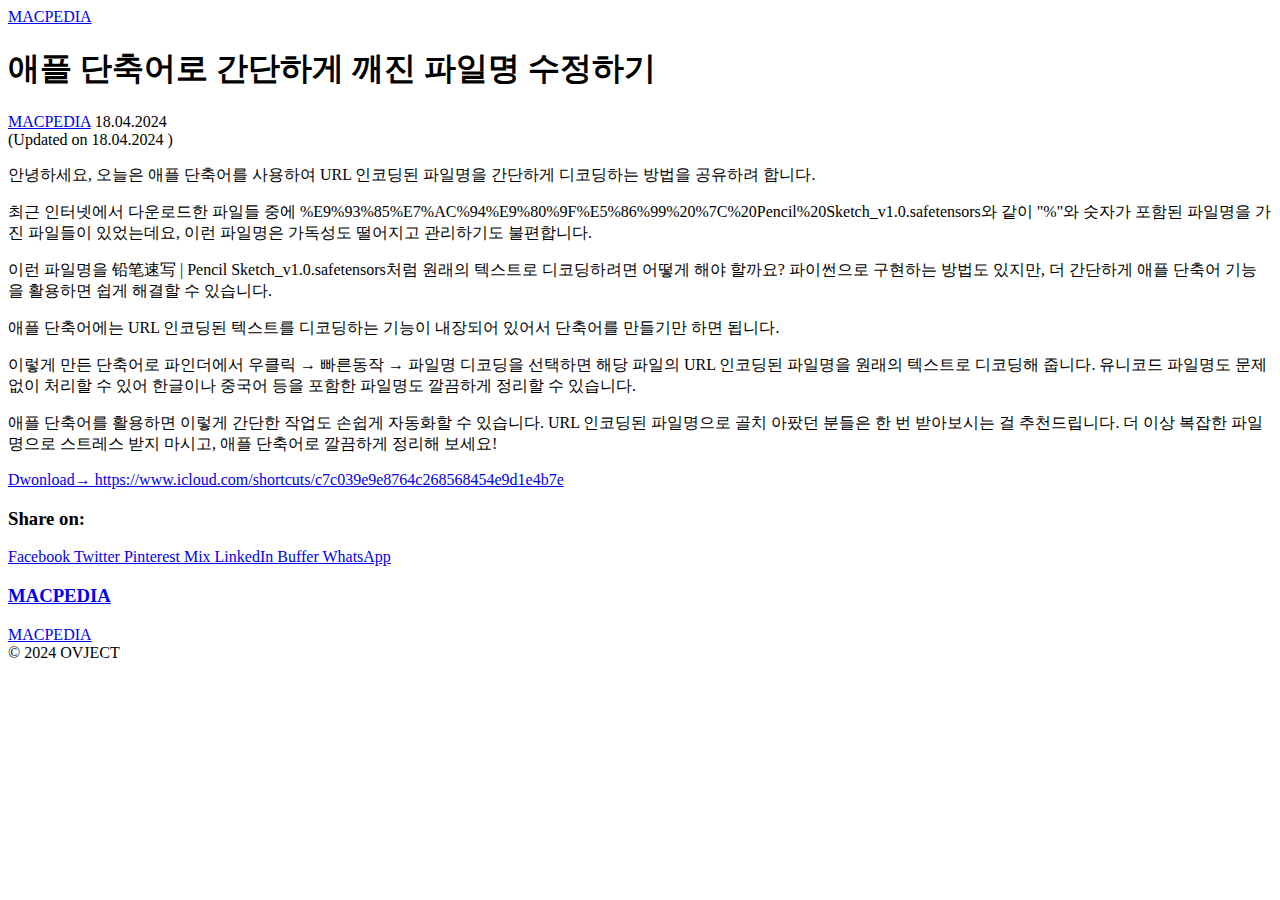
==== pn/index.html @ 93537a56 "Publii: update content" ====
<!DOCTYPE html><html lang="ko"><head><meta charset="utf-8"><meta http-equiv="X-UA-Compatible" content="IE=edge"><meta name="viewport" content="width=device-width,initial-scale=1"><title>애플 단축어로 간단하게 깨진 파일명 수정하기 - MACPEDIA</title><meta name="description" content="안녕하세요, 오늘은 애플 단축어를 사용하여 URL 인코딩된 파일명을 간단하게 디코딩하는 방법을 공유하려 합니다. 최근 인터넷에서 다운로드한 파일들 중에 %E9%93%85%E7%AC%94%E9%80%9F%E5%86%99%20%7C%20Pencil%20Sketch_v1.0.safetensors와 같이 '%'와 숫자가 포함된 파일명을 가진 파일들이 있었는데요, 이런 파일명은 가독성도 떨어지고 관리하기도 불편합니다. 이런 파일명을 铅笔速写 | Pencil Sketch_v1.0.safetensors처럼 원래의 텍스트로 디코딩하려면 어떻게 해야 할까요?&hellip;"><meta name="generator" content="Publii Open-Source CMS for Static Site"><link rel="canonical" href="https://ovject.github.io/MACPEDIA/pn/"><link rel="alternate" type="application/atom+xml" href="https://ovject.github.io/MACPEDIA/feed.xml"><link rel="alternate" type="application/json" href="https://ovject.github.io/MACPEDIA/feed.json"><meta property="og:title" content="애플 단축어로 간단하게 깨진 파일명 수정하기"><meta property="og:site_name" content="MACPEDIA"><meta property="og:description" content="안녕하세요, 오늘은 애플 단축어를 사용하여 URL 인코딩된 파일명을 간단하게 디코딩하는 방법을 공유하려 합니다. 최근 인터넷에서 다운로드한 파일들 중에 %E9%93%85%E7%AC%94%E9%80%9F%E5%86%99%20%7C%20Pencil%20Sketch_v1.0.safetensors와 같이 '%'와 숫자가 포함된 파일명을 가진 파일들이 있었는데요, 이런 파일명은 가독성도 떨어지고 관리하기도 불편합니다. 이런 파일명을 铅笔速写 | Pencil Sketch_v1.0.safetensors처럼 원래의 텍스트로 디코딩하려면 어떻게 해야 할까요?&hellip;"><meta property="og:url" content="https://ovject.github.io/MACPEDIA/pn/"><meta property="og:type" content="article"><link rel="stylesheet" href="https://ovject.github.io/MACPEDIA/assets/css/style.css?v=ef97d4c37c750fa4f96a13e80f13cb71"><script type="application/ld+json">{"@context":"http://schema.org","@type":"Article","mainEntityOfPage":{"@type":"WebPage","@id":"https://ovject.github.io/MACPEDIA/pn/"},"headline":"애플 단축어로 간단하게 깨진 파일명 수정하기","datePublished":"2024-04-18T17:49","dateModified":"2024-04-18T18:28","description":"안녕하세요, 오늘은 애플 단축어를 사용하여 URL 인코딩된 파일명을 간단하게 디코딩하는 방법을 공유하려 합니다. 최근 인터넷에서 다운로드한 파일들 중에 %E9%93%85%E7%AC%94%E9%80%9F%E5%86%99%20%7C%20Pencil%20Sketch_v1.0.safetensors와 같이 '%'와 숫자가 포함된 파일명을 가진 파일들이 있었는데요, 이런 파일명은 가독성도 떨어지고 관리하기도 불편합니다. 이런 파일명을 铅笔速写 | Pencil Sketch_v1.0.safetensors처럼 원래의 텍스트로 디코딩하려면 어떻게 해야 할까요?&hellip;","author":{"@type":"Person","name":"MACPEDIA","url":"https://ovject.github.io/MACPEDIA/authors/macpedia/"},"publisher":{"@type":"Organization","name":"MACPEDIA"}}</script><noscript><style>img[loading] {
                    opacity: 1;
                }</style></noscript><script async src="https://pagead2.googlesyndication.com/pagead/js/adsbygoogle.js?client=ca-pub-6883602578564761" crossorigin="anonymous"></script></head><body><div class="site-container"><header class="top" id="js-header"><div class="top__inner" id="js-post__progress"><a class="logo" href="https://ovject.github.io/MACPEDIA/">MACPEDIA</a></div></header><main class="main"><article class="post post--sidebar-left"><header class="post__header"><h1 class="post__title">애플 단축어로 간단하게 깨진 파일명 수정하기</h1><div class="metadata"><a href="https://ovject.github.io/MACPEDIA/authors/macpedia/" class="metadata__author">MACPEDIA</a> <time datetime="2024-04-18T17:49" class="metadata__date">18.04.2024</time><div class="metadata__update">(Updated on <time datetime="2024-04-18T18:28">18.04.2024 </time>)</div></div></header><div class="post__entry"><p>안녕하세요, 오늘은 애플 단축어를 사용하여 URL 인코딩된 파일명을 간단하게 디코딩하는 방법을 공유하려 합니다.</p><p>최근 인터넷에서 다운로드한 파일들 중에 %E9%93%85%E7%AC%94%E9%80%9F%E5%86%99%20%7C%20Pencil%20Sketch_v1.0.safetensors와 같이 "%"와 숫자가 포함된 파일명을 가진 파일들이 있었는데요, 이런 파일명은 가독성도 떨어지고 관리하기도 불편합니다.</p><p>이런 파일명을 铅笔速写 | Pencil Sketch_v1.0.safetensors처럼 원래의 텍스트로 디코딩하려면 어떻게 해야 할까요? 파이썬으로 구현하는 방법도 있지만, 더 간단하게 애플 단축어 기능을 활용하면 쉽게 해결할 수 있습니다.</p><p>애플 단축어에는 URL 인코딩된 텍스트를 디코딩하는 기능이 내장되어 있어서 단축어를 만들기만 하면 됩니다. </p><p>이렇게 만든 단축어로 파인더에서 우클릭 → 빠른동작 → 파일명 디코딩을 선택하면 해당 파일의 URL 인코딩된 파일명을 원래의 텍스트로 디코딩해 줍니다. 유니코드 파일명도 문제없이 처리할 수 있어 한글이나 중국어 등을 포함한 파일명도 깔끔하게 정리할 수 있습니다.</p><p>애플 단축어를 활용하면 이렇게 간단한 작업도 손쉽게 자동화할 수 있습니다. URL 인코딩된 파일명으로 골치 아팠던 분들은 한 번 받아보시는 걸 추천드립니다. 더 이상 복잡한 파일명으로 스트레스 받지 마시고, 애플 단축어로 깔끔하게 정리해 보세요!</p><p class="msg msg--highlight"><a href="안녕하세요, 오늘은 애플 단축어를 사용하여 URL 인코딩된 파일명을 간단하게 디코딩하는 방법을 공유하려 합니다.  최근 인터넷에서 다운로드한 파일들 중에 %E9%93%85%E7%AC%94%E9%80%9F%E5%86%99%20%7C%20Pencil%20Sketch_v1.0.safetensors와 같이" pencil="" sketch_v1="" 0="" safetensors="" url="" https:="" www="" icloud="" com="" shortcuts="" c7c039e9e8764c268568454e9d1e4b7e="" target="_blank" rel="noopener noreferrer">Dwonload→ https://www.icloud.com/shortcuts/c7c039e9e8764c268568454e9d1e4b7e</a></p></div><aside class="post__sidebar post__sidebar--left"><div class="sidebar sidebar--sticky"><section class="sidebar__item"><h3 class="sidebar__title">Share on:</h3><div class="post__share"><a href="https://www.facebook.com/sharer/sharer.php?u=https%3A%2F%2Fovject.github.io%2FMACPEDIA%2Fpn%2F" class="js-share facebook" title="Share with Facebook" rel="nofollow noopener noreferrer">Facebook </a><a href="https://twitter.com/intent/tweet?url=https%3A%2F%2Fovject.github.io%2FMACPEDIA%2Fpn%2F&amp;via=MACPEDIA&amp;text=%EC%95%A0%ED%94%8C%20%EB%8B%A8%EC%B6%95%EC%96%B4%EB%A1%9C%20%EA%B0%84%EB%8B%A8%ED%95%98%EA%B2%8C%20%EA%B9%A8%EC%A7%84%20%ED%8C%8C%EC%9D%BC%EB%AA%85%20%EC%88%98%EC%A0%95%ED%95%98%EA%B8%B0" class="js-share twitter" title="Share with Twitter" rel="nofollow noopener noreferrer">Twitter </a><a href="https://pinterest.com/pin/create/button/?url=https%3A%2F%2Fovject.github.io%2FMACPEDIA%2Fpn%2F&amp;media=undefined&amp;description=%EC%95%A0%ED%94%8C%20%EB%8B%A8%EC%B6%95%EC%96%B4%EB%A1%9C%20%EA%B0%84%EB%8B%A8%ED%95%98%EA%B2%8C%20%EA%B9%A8%EC%A7%84%20%ED%8C%8C%EC%9D%BC%EB%AA%85%20%EC%88%98%EC%A0%95%ED%95%98%EA%B8%B0" class="js-share pinterest" title="Share with Pinterest" rel="nofollow noopener noreferrer">Pinterest </a><a href="https://mix.com/add?url=https%3A%2F%2Fovject.github.io%2FMACPEDIA%2Fpn%2F" class="js-share mix" title="Share with Mix" rel="nofollow noopener noreferrer">Mix </a><a href="https://www.linkedin.com/sharing/share-offsite/?url=https%3A%2F%2Fovject.github.io%2FMACPEDIA%2Fpn%2F" class="js-share linkedin" title="Share with LinkedIn" rel="nofollow noopener noreferrer">LinkedIn </a><a href="https://buffer.com/add?text=%EC%95%A0%ED%94%8C%20%EB%8B%A8%EC%B6%95%EC%96%B4%EB%A1%9C%20%EA%B0%84%EB%8B%A8%ED%95%98%EA%B2%8C%20%EA%B9%A8%EC%A7%84%20%ED%8C%8C%EC%9D%BC%EB%AA%85%20%EC%88%98%EC%A0%95%ED%95%98%EA%B8%B0&amp;url=https%3A%2F%2Fovject.github.io%2FMACPEDIA%2Fpn%2F" class="js-share buffer" title="Share with Buffer" rel="nofollow noopener noreferrer">Buffer </a><a href="https://api.whatsapp.com/send?text=%EC%95%A0%ED%94%8C%20%EB%8B%A8%EC%B6%95%EC%96%B4%EB%A1%9C%20%EA%B0%84%EB%8B%A8%ED%95%98%EA%B2%8C%20%EA%B9%A8%EC%A7%84%20%ED%8C%8C%EC%9D%BC%EB%AA%85%20%EC%88%98%EC%A0%95%ED%95%98%EA%B8%B0 https%3A%2F%2Fovject.github.io%2FMACPEDIA%2Fpn%2F" class="js-share whatsapp" rel="nofollow noopener noreferrer">WhatsApp</a></div></section></div></aside><footer class="post__footer"><div class="post__author"><div><h3 class="h6"><a href="https://ovject.github.io/MACPEDIA/authors/macpedia/" rel="author">MACPEDIA</a></h3></div></div></footer></article></main><footer class="footer"><div class="footer__top"><a class="logo footer__logo" href="https://ovject.github.io/MACPEDIA/">MACPEDIA</a></div><div class="footer__bottom"><div class="footer__copyright">© 2024 OVJECT</div></div></footer></div><script defer="defer" src="https://ovject.github.io/MACPEDIA/assets/js/scripts.min.js?v=01200278524b74ccf3210b7882b81e59"></script><script>window.publiiThemeMenuConfig = { mobileMenuMode: 'sidebar', animationSpeed: 300, submenuWidth: 'auto', doubleClickTime: 500, mobileMenuExpandableSubmenus: true, relatedContainerForOverlayMenuSelector: '.navbar', };</script><script>var images = document.querySelectorAll('img[loading]');
      for (var i = 0; i < images.length; i++) {
         if (images[i].complete) {
            images[i].classList.add('is-loaded');
            images[i].parentNode.classList.remove('is-img-loading');
            images[i].parentNode.parentNode.classList.remove('is-img-loading');
         } else {
            images[i].addEventListener('load', function () {
               this.classList.add('is-loaded');
               this.parentNode.classList.remove('is-img-loading');
               this.parentNode.parentNode.classList.remove('is-img-loading');
            }, false);
         }
      }</script></body></html>
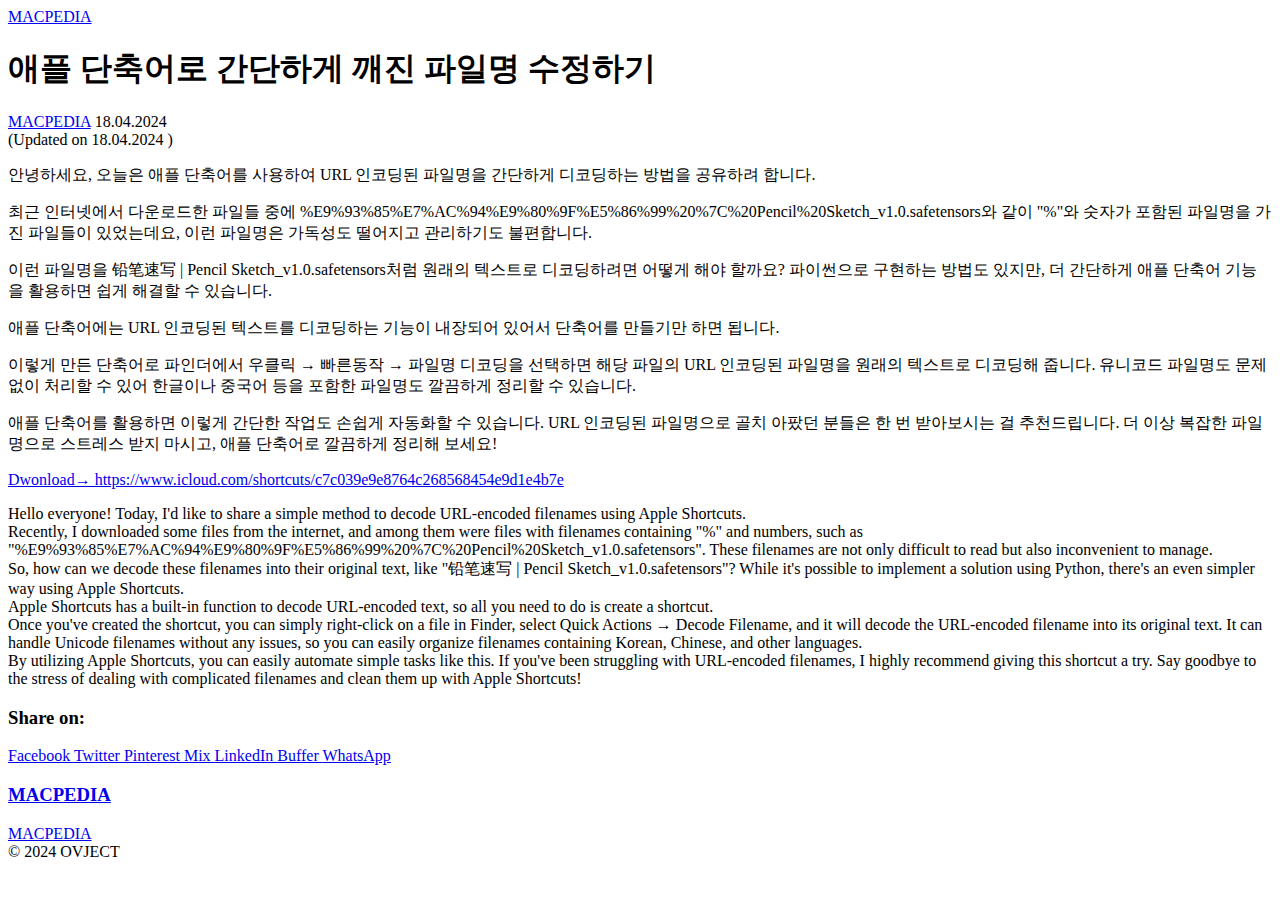
==== commit 1dd0c988: "Publii: update content" ====
--- a/pn/index.html
+++ b/pn/index.html
@@ -1,6 +1,6 @@
-<!DOCTYPE html><html lang="ko"><head><meta charset="utf-8"><meta http-equiv="X-UA-Compatible" content="IE=edge"><meta name="viewport" content="width=device-width,initial-scale=1"><title>애플 단축어로 간단하게 깨진 파일명 수정하기 - MACPEDIA</title><meta name="description" content="안녕하세요, 오늘은 애플 단축어를 사용하여 URL 인코딩된 파일명을 간단하게 디코딩하는 방법을 공유하려 합니다. 최근 인터넷에서 다운로드한 파일들 중에 %E9%93%85%E7%AC%94%E9%80%9F%E5%86%99%20%7C%20Pencil%20Sketch_v1.0.safetensors와 같이 '%'와 숫자가 포함된 파일명을 가진 파일들이 있었는데요, 이런 파일명은 가독성도 떨어지고 관리하기도 불편합니다. 이런 파일명을 铅笔速写 | Pencil Sketch_v1.0.safetensors처럼 원래의 텍스트로 디코딩하려면 어떻게 해야 할까요?&hellip;"><meta name="generator" content="Publii Open-Source CMS for Static Site"><link rel="canonical" href="https://ovject.github.io/MACPEDIA/pn/"><link rel="alternate" type="application/atom+xml" href="https://ovject.github.io/MACPEDIA/feed.xml"><link rel="alternate" type="application/json" href="https://ovject.github.io/MACPEDIA/feed.json"><meta property="og:title" content="애플 단축어로 간단하게 깨진 파일명 수정하기"><meta property="og:site_name" content="MACPEDIA"><meta property="og:description" content="안녕하세요, 오늘은 애플 단축어를 사용하여 URL 인코딩된 파일명을 간단하게 디코딩하는 방법을 공유하려 합니다. 최근 인터넷에서 다운로드한 파일들 중에 %E9%93%85%E7%AC%94%E9%80%9F%E5%86%99%20%7C%20Pencil%20Sketch_v1.0.safetensors와 같이 '%'와 숫자가 포함된 파일명을 가진 파일들이 있었는데요, 이런 파일명은 가독성도 떨어지고 관리하기도 불편합니다. 이런 파일명을 铅笔速写 | Pencil Sketch_v1.0.safetensors처럼 원래의 텍스트로 디코딩하려면 어떻게 해야 할까요?&hellip;"><meta property="og:url" content="https://ovject.github.io/MACPEDIA/pn/"><meta property="og:type" content="article"><link rel="stylesheet" href="https://ovject.github.io/MACPEDIA/assets/css/style.css?v=ef97d4c37c750fa4f96a13e80f13cb71"><script type="application/ld+json">{"@context":"http://schema.org","@type":"Article","mainEntityOfPage":{"@type":"WebPage","@id":"https://ovject.github.io/MACPEDIA/pn/"},"headline":"애플 단축어로 간단하게 깨진 파일명 수정하기","datePublished":"2024-04-18T17:49","dateModified":"2024-04-18T18:28","description":"안녕하세요, 오늘은 애플 단축어를 사용하여 URL 인코딩된 파일명을 간단하게 디코딩하는 방법을 공유하려 합니다. 최근 인터넷에서 다운로드한 파일들 중에 %E9%93%85%E7%AC%94%E9%80%9F%E5%86%99%20%7C%20Pencil%20Sketch_v1.0.safetensors와 같이 '%'와 숫자가 포함된 파일명을 가진 파일들이 있었는데요, 이런 파일명은 가독성도 떨어지고 관리하기도 불편합니다. 이런 파일명을 铅笔速写 | Pencil Sketch_v1.0.safetensors처럼 원래의 텍스트로 디코딩하려면 어떻게 해야 할까요?&hellip;","author":{"@type":"Person","name":"MACPEDIA","url":"https://ovject.github.io/MACPEDIA/authors/macpedia/"},"publisher":{"@type":"Organization","name":"MACPEDIA"}}</script><noscript><style>img[loading] {
+<!DOCTYPE html><html lang="ko"><head><meta charset="utf-8"><meta http-equiv="X-UA-Compatible" content="IE=edge"><meta name="viewport" content="width=device-width,initial-scale=1"><title>애플 단축어로 간단하게 깨진 파일명 수정하기 - MACPEDIA</title><meta name="description" content="안녕하세요, 오늘은 애플 단축어를 사용하여 URL 인코딩된 파일명을 간단하게 디코딩하는 방법을 공유하려 합니다.최근 인터넷에서 다운로드한 파일들 중에 %E9%93%85%E7%AC%94%E9%80%9F%E5%86%99%20%7C%20Pencil%20Sketch_v1.0.safetensors와 같이 '%'와 숫자가 포함된 파일명을 가진 파일들이 있었는데요, 이런 파일명은 가독성도 떨어지고 관리하기도 불편합니다.이런 파일명을 铅笔速写 | Pencil Sketch_v1.0.safetensors처럼 원래의 텍스트로 디코딩하려면 어떻게 해야 할까요? 파이썬으로 구현하는 방법도 있지만, 더 간단하게 애플 단축어 기능을 활용하면 쉽게 해결할 수 있습니다.애플 단축어에는 URL 인코딩된 텍스트를 디코딩하는 기능이 내장되어 있어서 단축어를 만들기만 하면 됩니다. 이렇게 만든 단축어로 파인더에서 우클릭 → 빠른동작 → 파일명 디코딩을 선택하면 해당 파일의 URL 인코딩된 파일명을 원래의 텍스트로 디코딩해 줍니다. 유니코드 파일명도 문제없이 처리할 수 있어 한글이나 중국어 등을 포함한 파일명도 깔끔하게 정리할 수 있습니다.애플 단축어를 활용하면 이렇게 간단한 작업도 손쉽게 자동화할 수 있습니다. URL 인코딩된 파일명으로 골치 아팠던 분들은 한 번 받아보시는 걸 추천드립니다. 더 이상 복잡한 파일명으로 스트레스 받지 마시고, 애플 단축어로 깔끔하게 정리해 보세요!Dwonload→ https://www.icloud.com/shortcuts/c7c039e9e8764c268568454e9d1e4b7e"><meta name="generator" content="Publii Open-Source CMS for Static Site"><link rel="canonical" href="https://ovject.github.io/MACPEDIA/pn/"><link rel="alternate" type="application/atom+xml" href="https://ovject.github.io/MACPEDIA/feed.xml"><link rel="alternate" type="application/json" href="https://ovject.github.io/MACPEDIA/feed.json"><meta property="og:title" content="애플 단축어로 간단하게 깨진 파일명 수정하기"><meta property="og:site_name" content="MACPEDIA"><meta property="og:description" content="안녕하세요, 오늘은 애플 단축어를 사용하여 URL 인코딩된 파일명을 간단하게 디코딩하는 방법을 공유하려 합니다.최근 인터넷에서 다운로드한 파일들 중에 %E9%93%85%E7%AC%94%E9%80%9F%E5%86%99%20%7C%20Pencil%20Sketch_v1.0.safetensors와 같이 '%'와 숫자가 포함된 파일명을 가진 파일들이 있었는데요, 이런 파일명은 가독성도 떨어지고 관리하기도 불편합니다.이런 파일명을 铅笔速写 | Pencil Sketch_v1.0.safetensors처럼 원래의 텍스트로 디코딩하려면 어떻게 해야 할까요? 파이썬으로 구현하는 방법도 있지만, 더 간단하게 애플 단축어 기능을 활용하면 쉽게 해결할 수 있습니다.애플 단축어에는 URL 인코딩된 텍스트를 디코딩하는 기능이 내장되어 있어서 단축어를 만들기만 하면 됩니다. 이렇게 만든 단축어로 파인더에서 우클릭 → 빠른동작 → 파일명 디코딩을 선택하면 해당 파일의 URL 인코딩된 파일명을 원래의 텍스트로 디코딩해 줍니다. 유니코드 파일명도 문제없이 처리할 수 있어 한글이나 중국어 등을 포함한 파일명도 깔끔하게 정리할 수 있습니다.애플 단축어를 활용하면 이렇게 간단한 작업도 손쉽게 자동화할 수 있습니다. URL 인코딩된 파일명으로 골치 아팠던 분들은 한 번 받아보시는 걸 추천드립니다. 더 이상 복잡한 파일명으로 스트레스 받지 마시고, 애플 단축어로 깔끔하게 정리해 보세요!Dwonload→ https://www.icloud.com/shortcuts/c7c039e9e8764c268568454e9d1e4b7e"><meta property="og:url" content="https://ovject.github.io/MACPEDIA/pn/"><meta property="og:type" content="article"><link rel="stylesheet" href="https://ovject.github.io/MACPEDIA/assets/css/style.css?v=ef97d4c37c750fa4f96a13e80f13cb71"><script type="application/ld+json">{"@context":"http://schema.org","@type":"Article","mainEntityOfPage":{"@type":"WebPage","@id":"https://ovject.github.io/MACPEDIA/pn/"},"headline":"애플 단축어로 간단하게 깨진 파일명 수정하기","datePublished":"2024-04-18T17:49","dateModified":"2024-04-18T18:43","description":"안녕하세요, 오늘은 애플 단축어를 사용하여 URL 인코딩된 파일명을 간단하게 디코딩하는 방법을 공유하려 합니다.최근 인터넷에서 다운로드한 파일들 중에 %E9%93%85%E7%AC%94%E9%80%9F%E5%86%99%20%7C%20Pencil%20Sketch_v1.0.safetensors와 같이 '%'와 숫자가 포함된 파일명을 가진 파일들이 있었는데요, 이런 파일명은 가독성도 떨어지고 관리하기도 불편합니다.이런 파일명을 铅笔速写 | Pencil Sketch_v1.0.safetensors처럼 원래의 텍스트로 디코딩하려면 어떻게 해야 할까요? 파이썬으로 구현하는 방법도 있지만, 더 간단하게 애플 단축어 기능을 활용하면 쉽게 해결할 수 있습니다.애플 단축어에는 URL 인코딩된 텍스트를 디코딩하는 기능이 내장되어 있어서 단축어를 만들기만 하면 됩니다. 이렇게 만든 단축어로 파인더에서 우클릭 → 빠른동작 → 파일명 디코딩을 선택하면 해당 파일의 URL 인코딩된 파일명을 원래의 텍스트로 디코딩해 줍니다. 유니코드 파일명도 문제없이 처리할 수 있어 한글이나 중국어 등을 포함한 파일명도 깔끔하게 정리할 수 있습니다.애플 단축어를 활용하면 이렇게 간단한 작업도 손쉽게 자동화할 수 있습니다. URL 인코딩된 파일명으로 골치 아팠던 분들은 한 번 받아보시는 걸 추천드립니다. 더 이상 복잡한 파일명으로 스트레스 받지 마시고, 애플 단축어로 깔끔하게 정리해 보세요!Dwonload→ https://www.icloud.com/shortcuts/c7c039e9e8764c268568454e9d1e4b7e","author":{"@type":"Person","name":"MACPEDIA","url":"https://ovject.github.io/MACPEDIA/authors/macpedia/"},"publisher":{"@type":"Organization","name":"MACPEDIA"}}</script><noscript><style>img[loading] {
                     opacity: 1;
-                }</style></noscript><script async src="https://pagead2.googlesyndication.com/pagead/js/adsbygoogle.js?client=ca-pub-6883602578564761" crossorigin="anonymous"></script></head><body><div class="site-container"><header class="top" id="js-header"><div class="top__inner" id="js-post__progress"><a class="logo" href="https://ovject.github.io/MACPEDIA/">MACPEDIA</a></div></header><main class="main"><article class="post post--sidebar-left"><header class="post__header"><h1 class="post__title">애플 단축어로 간단하게 깨진 파일명 수정하기</h1><div class="metadata"><a href="https://ovject.github.io/MACPEDIA/authors/macpedia/" class="metadata__author">MACPEDIA</a> <time datetime="2024-04-18T17:49" class="metadata__date">18.04.2024</time><div class="metadata__update">(Updated on <time datetime="2024-04-18T18:28">18.04.2024 </time>)</div></div></header><div class="post__entry"><p>안녕하세요, 오늘은 애플 단축어를 사용하여 URL 인코딩된 파일명을 간단하게 디코딩하는 방법을 공유하려 합니다.</p><p>최근 인터넷에서 다운로드한 파일들 중에 %E9%93%85%E7%AC%94%E9%80%9F%E5%86%99%20%7C%20Pencil%20Sketch_v1.0.safetensors와 같이 "%"와 숫자가 포함된 파일명을 가진 파일들이 있었는데요, 이런 파일명은 가독성도 떨어지고 관리하기도 불편합니다.</p><p>이런 파일명을 铅笔速写 | Pencil Sketch_v1.0.safetensors처럼 원래의 텍스트로 디코딩하려면 어떻게 해야 할까요? 파이썬으로 구현하는 방법도 있지만, 더 간단하게 애플 단축어 기능을 활용하면 쉽게 해결할 수 있습니다.</p><p>애플 단축어에는 URL 인코딩된 텍스트를 디코딩하는 기능이 내장되어 있어서 단축어를 만들기만 하면 됩니다. </p><p>이렇게 만든 단축어로 파인더에서 우클릭 → 빠른동작 → 파일명 디코딩을 선택하면 해당 파일의 URL 인코딩된 파일명을 원래의 텍스트로 디코딩해 줍니다. 유니코드 파일명도 문제없이 처리할 수 있어 한글이나 중국어 등을 포함한 파일명도 깔끔하게 정리할 수 있습니다.</p><p>애플 단축어를 활용하면 이렇게 간단한 작업도 손쉽게 자동화할 수 있습니다. URL 인코딩된 파일명으로 골치 아팠던 분들은 한 번 받아보시는 걸 추천드립니다. 더 이상 복잡한 파일명으로 스트레스 받지 마시고, 애플 단축어로 깔끔하게 정리해 보세요!</p><p class="msg msg--highlight"><a href="안녕하세요, 오늘은 애플 단축어를 사용하여 URL 인코딩된 파일명을 간단하게 디코딩하는 방법을 공유하려 합니다.  최근 인터넷에서 다운로드한 파일들 중에 %E9%93%85%E7%AC%94%E9%80%9F%E5%86%99%20%7C%20Pencil%20Sketch_v1.0.safetensors와 같이" pencil="" sketch_v1="" 0="" safetensors="" url="" https:="" www="" icloud="" com="" shortcuts="" c7c039e9e8764c268568454e9d1e4b7e="" target="_blank" rel="noopener noreferrer">Dwonload→ https://www.icloud.com/shortcuts/c7c039e9e8764c268568454e9d1e4b7e</a></p></div><aside class="post__sidebar post__sidebar--left"><div class="sidebar sidebar--sticky"><section class="sidebar__item"><h3 class="sidebar__title">Share on:</h3><div class="post__share"><a href="https://www.facebook.com/sharer/sharer.php?u=https%3A%2F%2Fovject.github.io%2FMACPEDIA%2Fpn%2F" class="js-share facebook" title="Share with Facebook" rel="nofollow noopener noreferrer">Facebook </a><a href="https://twitter.com/intent/tweet?url=https%3A%2F%2Fovject.github.io%2FMACPEDIA%2Fpn%2F&amp;via=MACPEDIA&amp;text=%EC%95%A0%ED%94%8C%20%EB%8B%A8%EC%B6%95%EC%96%B4%EB%A1%9C%20%EA%B0%84%EB%8B%A8%ED%95%98%EA%B2%8C%20%EA%B9%A8%EC%A7%84%20%ED%8C%8C%EC%9D%BC%EB%AA%85%20%EC%88%98%EC%A0%95%ED%95%98%EA%B8%B0" class="js-share twitter" title="Share with Twitter" rel="nofollow noopener noreferrer">Twitter </a><a href="https://pinterest.com/pin/create/button/?url=https%3A%2F%2Fovject.github.io%2FMACPEDIA%2Fpn%2F&amp;media=undefined&amp;description=%EC%95%A0%ED%94%8C%20%EB%8B%A8%EC%B6%95%EC%96%B4%EB%A1%9C%20%EA%B0%84%EB%8B%A8%ED%95%98%EA%B2%8C%20%EA%B9%A8%EC%A7%84%20%ED%8C%8C%EC%9D%BC%EB%AA%85%20%EC%88%98%EC%A0%95%ED%95%98%EA%B8%B0" class="js-share pinterest" title="Share with Pinterest" rel="nofollow noopener noreferrer">Pinterest </a><a href="https://mix.com/add?url=https%3A%2F%2Fovject.github.io%2FMACPEDIA%2Fpn%2F" class="js-share mix" title="Share with Mix" rel="nofollow noopener noreferrer">Mix </a><a href="https://www.linkedin.com/sharing/share-offsite/?url=https%3A%2F%2Fovject.github.io%2FMACPEDIA%2Fpn%2F" class="js-share linkedin" title="Share with LinkedIn" rel="nofollow noopener noreferrer">LinkedIn </a><a href="https://buffer.com/add?text=%EC%95%A0%ED%94%8C%20%EB%8B%A8%EC%B6%95%EC%96%B4%EB%A1%9C%20%EA%B0%84%EB%8B%A8%ED%95%98%EA%B2%8C%20%EA%B9%A8%EC%A7%84%20%ED%8C%8C%EC%9D%BC%EB%AA%85%20%EC%88%98%EC%A0%95%ED%95%98%EA%B8%B0&amp;url=https%3A%2F%2Fovject.github.io%2FMACPEDIA%2Fpn%2F" class="js-share buffer" title="Share with Buffer" rel="nofollow noopener noreferrer">Buffer </a><a href="https://api.whatsapp.com/send?text=%EC%95%A0%ED%94%8C%20%EB%8B%A8%EC%B6%95%EC%96%B4%EB%A1%9C%20%EA%B0%84%EB%8B%A8%ED%95%98%EA%B2%8C%20%EA%B9%A8%EC%A7%84%20%ED%8C%8C%EC%9D%BC%EB%AA%85%20%EC%88%98%EC%A0%95%ED%95%98%EA%B8%B0 https%3A%2F%2Fovject.github.io%2FMACPEDIA%2Fpn%2F" class="js-share whatsapp" rel="nofollow noopener noreferrer">WhatsApp</a></div></section></div></aside><footer class="post__footer"><div class="post__author"><div><h3 class="h6"><a href="https://ovject.github.io/MACPEDIA/authors/macpedia/" rel="author">MACPEDIA</a></h3></div></div></footer></article></main><footer class="footer"><div class="footer__top"><a class="logo footer__logo" href="https://ovject.github.io/MACPEDIA/">MACPEDIA</a></div><div class="footer__bottom"><div class="footer__copyright">© 2024 OVJECT</div></div></footer></div><script defer="defer" src="https://ovject.github.io/MACPEDIA/assets/js/scripts.min.js?v=01200278524b74ccf3210b7882b81e59"></script><script>window.publiiThemeMenuConfig = { mobileMenuMode: 'sidebar', animationSpeed: 300, submenuWidth: 'auto', doubleClickTime: 500, mobileMenuExpandableSubmenus: true, relatedContainerForOverlayMenuSelector: '.navbar', };</script><script>var images = document.querySelectorAll('img[loading]');
+                }</style></noscript><script async src="https://pagead2.googlesyndication.com/pagead/js/adsbygoogle.js?client=ca-pub-6883602578564761" crossorigin="anonymous"></script></head><body><div class="site-container"><header class="top" id="js-header"><div class="top__inner" id="js-post__progress"><a class="logo" href="https://ovject.github.io/MACPEDIA/">MACPEDIA</a></div></header><main class="main"><article class="post post--sidebar-left"><header class="post__header"><h1 class="post__title">애플 단축어로 간단하게 깨진 파일명 수정하기</h1><div class="metadata"><a href="https://ovject.github.io/MACPEDIA/authors/macpedia/" class="metadata__author">MACPEDIA</a> <time datetime="2024-04-18T17:49" class="metadata__date">18.04.2024</time><div class="metadata__update">(Updated on <time datetime="2024-04-18T18:43">18.04.2024 </time>)</div></div></header><div class="post__entry"><p>안녕하세요, 오늘은 애플 단축어를 사용하여 URL 인코딩된 파일명을 간단하게 디코딩하는 방법을 공유하려 합니다.</p><p>최근 인터넷에서 다운로드한 파일들 중에 %E9%93%85%E7%AC%94%E9%80%9F%E5%86%99%20%7C%20Pencil%20Sketch_v1.0.safetensors와 같이 "%"와 숫자가 포함된 파일명을 가진 파일들이 있었는데요, 이런 파일명은 가독성도 떨어지고 관리하기도 불편합니다.</p><p>이런 파일명을 铅笔速写 | Pencil Sketch_v1.0.safetensors처럼 원래의 텍스트로 디코딩하려면 어떻게 해야 할까요? 파이썬으로 구현하는 방법도 있지만, 더 간단하게 애플 단축어 기능을 활용하면 쉽게 해결할 수 있습니다.</p><p>애플 단축어에는 URL 인코딩된 텍스트를 디코딩하는 기능이 내장되어 있어서 단축어를 만들기만 하면 됩니다. </p><p>이렇게 만든 단축어로 파인더에서 우클릭 → 빠른동작 → 파일명 디코딩을 선택하면 해당 파일의 URL 인코딩된 파일명을 원래의 텍스트로 디코딩해 줍니다. 유니코드 파일명도 문제없이 처리할 수 있어 한글이나 중국어 등을 포함한 파일명도 깔끔하게 정리할 수 있습니다.</p><p>애플 단축어를 활용하면 이렇게 간단한 작업도 손쉽게 자동화할 수 있습니다. URL 인코딩된 파일명으로 골치 아팠던 분들은 한 번 받아보시는 걸 추천드립니다. 더 이상 복잡한 파일명으로 스트레스 받지 마시고, 애플 단축어로 깔끔하게 정리해 보세요!</p><p class="msg msg--highlight"><a href="https://www.icloud.com/shortcuts/c7c039e9e8764c268568454e9d1e4b7e" pencil="" sketch_v1="" 0="" safetensors="" url="" https:="" www="" icloud="" com="" shortcuts="" c7c039e9e8764c268568454e9d1e4b7e="" target="_blank" rel="noopener noreferrer">Dwonload→ https://www.icloud.com/shortcuts/c7c039e9e8764c268568454e9d1e4b7e</a></p><p>Hello everyone! Today, I'd like to share a simple method to decode URL-encoded filenames using Apple Shortcuts.<br>Recently, I downloaded some files from the internet, and among them were files with filenames containing "%" and numbers, such as "%E9%93%85%E7%AC%94%E9%80%9F%E5%86%99%20%7C%20Pencil%20Sketch_v1.0.safetensors". These filenames are not only difficult to read but also inconvenient to manage.<br>So, how can we decode these filenames into their original text, like "铅笔速写 | Pencil Sketch_v1.0.safetensors"? While it's possible to implement a solution using Python, there's an even simpler way using Apple Shortcuts.<br>Apple Shortcuts has a built-in function to decode URL-encoded text, so all you need to do is create a shortcut.<br>Once you've created the shortcut, you can simply right-click on a file in Finder, select Quick Actions → Decode Filename, and it will decode the URL-encoded filename into its original text. It can handle Unicode filenames without any issues, so you can easily organize filenames containing Korean, Chinese, and other languages.<br>By utilizing Apple Shortcuts, you can easily automate simple tasks like this. If you've been struggling with URL-encoded filenames, I highly recommend giving this shortcut a try. Say goodbye to the stress of dealing with complicated filenames and clean them up with Apple Shortcuts!</p></div><aside class="post__sidebar post__sidebar--left"><div class="sidebar sidebar--sticky"><section class="sidebar__item"><h3 class="sidebar__title">Share on:</h3><div class="post__share"><a href="https://www.facebook.com/sharer/sharer.php?u=https%3A%2F%2Fovject.github.io%2FMACPEDIA%2Fpn%2F" class="js-share facebook" title="Share with Facebook" rel="nofollow noopener noreferrer">Facebook </a><a href="https://twitter.com/intent/tweet?url=https%3A%2F%2Fovject.github.io%2FMACPEDIA%2Fpn%2F&amp;via=MACPEDIA&amp;text=%EC%95%A0%ED%94%8C%20%EB%8B%A8%EC%B6%95%EC%96%B4%EB%A1%9C%20%EA%B0%84%EB%8B%A8%ED%95%98%EA%B2%8C%20%EA%B9%A8%EC%A7%84%20%ED%8C%8C%EC%9D%BC%EB%AA%85%20%EC%88%98%EC%A0%95%ED%95%98%EA%B8%B0" class="js-share twitter" title="Share with Twitter" rel="nofollow noopener noreferrer">Twitter </a><a href="https://pinterest.com/pin/create/button/?url=https%3A%2F%2Fovject.github.io%2FMACPEDIA%2Fpn%2F&amp;media=undefined&amp;description=%EC%95%A0%ED%94%8C%20%EB%8B%A8%EC%B6%95%EC%96%B4%EB%A1%9C%20%EA%B0%84%EB%8B%A8%ED%95%98%EA%B2%8C%20%EA%B9%A8%EC%A7%84%20%ED%8C%8C%EC%9D%BC%EB%AA%85%20%EC%88%98%EC%A0%95%ED%95%98%EA%B8%B0" class="js-share pinterest" title="Share with Pinterest" rel="nofollow noopener noreferrer">Pinterest </a><a href="https://mix.com/add?url=https%3A%2F%2Fovject.github.io%2FMACPEDIA%2Fpn%2F" class="js-share mix" title="Share with Mix" rel="nofollow noopener noreferrer">Mix </a><a href="https://www.linkedin.com/sharing/share-offsite/?url=https%3A%2F%2Fovject.github.io%2FMACPEDIA%2Fpn%2F" class="js-share linkedin" title="Share with LinkedIn" rel="nofollow noopener noreferrer">LinkedIn </a><a href="https://buffer.com/add?text=%EC%95%A0%ED%94%8C%20%EB%8B%A8%EC%B6%95%EC%96%B4%EB%A1%9C%20%EA%B0%84%EB%8B%A8%ED%95%98%EA%B2%8C%20%EA%B9%A8%EC%A7%84%20%ED%8C%8C%EC%9D%BC%EB%AA%85%20%EC%88%98%EC%A0%95%ED%95%98%EA%B8%B0&amp;url=https%3A%2F%2Fovject.github.io%2FMACPEDIA%2Fpn%2F" class="js-share buffer" title="Share with Buffer" rel="nofollow noopener noreferrer">Buffer </a><a href="https://api.whatsapp.com/send?text=%EC%95%A0%ED%94%8C%20%EB%8B%A8%EC%B6%95%EC%96%B4%EB%A1%9C%20%EA%B0%84%EB%8B%A8%ED%95%98%EA%B2%8C%20%EA%B9%A8%EC%A7%84%20%ED%8C%8C%EC%9D%BC%EB%AA%85%20%EC%88%98%EC%A0%95%ED%95%98%EA%B8%B0 https%3A%2F%2Fovject.github.io%2FMACPEDIA%2Fpn%2F" class="js-share whatsapp" rel="nofollow noopener noreferrer">WhatsApp</a></div></section></div></aside><footer class="post__footer"><div class="post__author"><div><h3 class="h6"><a href="https://ovject.github.io/MACPEDIA/authors/macpedia/" rel="author">MACPEDIA</a></h3></div></div></footer></article></main><footer class="footer"><div class="footer__top"><a class="logo footer__logo" href="https://ovject.github.io/MACPEDIA/">MACPEDIA</a></div><div class="footer__bottom"><div class="footer__copyright">© 2024 OVJECT</div></div></footer></div><script defer="defer" src="https://ovject.github.io/MACPEDIA/assets/js/scripts.min.js?v=01200278524b74ccf3210b7882b81e59"></script><script>window.publiiThemeMenuConfig = { mobileMenuMode: 'sidebar', animationSpeed: 300, submenuWidth: 'auto', doubleClickTime: 500, mobileMenuExpandableSubmenus: true, relatedContainerForOverlayMenuSelector: '.navbar', };</script><script>var images = document.querySelectorAll('img[loading]');
       for (var i = 0; i < images.length; i++) {
          if (images[i].complete) {
             images[i].classList.add('is-loaded');
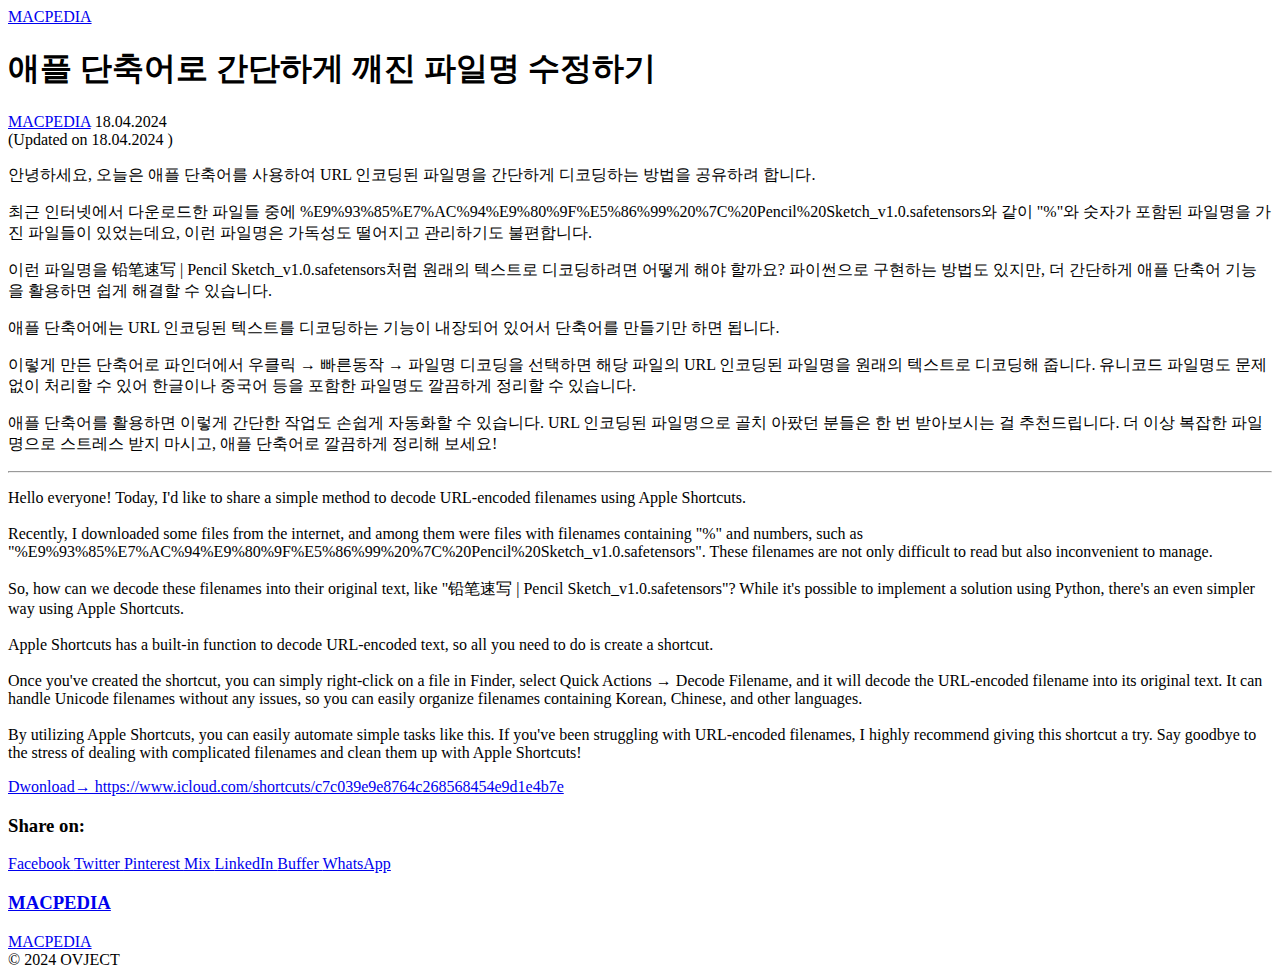
==== commit c6cc8663: "Publii: update content" ====
--- a/pn/index.html
+++ b/pn/index.html
@@ -1,6 +1,6 @@
-<!DOCTYPE html><html lang="ko"><head><meta charset="utf-8"><meta http-equiv="X-UA-Compatible" content="IE=edge"><meta name="viewport" content="width=device-width,initial-scale=1"><title>애플 단축어로 간단하게 깨진 파일명 수정하기 - MACPEDIA</title><meta name="description" content="안녕하세요, 오늘은 애플 단축어를 사용하여 URL 인코딩된 파일명을 간단하게 디코딩하는 방법을 공유하려 합니다.최근 인터넷에서 다운로드한 파일들 중에 %E9%93%85%E7%AC%94%E9%80%9F%E5%86%99%20%7C%20Pencil%20Sketch_v1.0.safetensors와 같이 '%'와 숫자가 포함된 파일명을 가진 파일들이 있었는데요, 이런 파일명은 가독성도 떨어지고 관리하기도 불편합니다.이런 파일명을 铅笔速写 | Pencil Sketch_v1.0.safetensors처럼 원래의 텍스트로 디코딩하려면 어떻게 해야 할까요? 파이썬으로 구현하는 방법도 있지만, 더 간단하게 애플 단축어 기능을 활용하면 쉽게 해결할 수 있습니다.애플 단축어에는 URL 인코딩된 텍스트를 디코딩하는 기능이 내장되어 있어서 단축어를 만들기만 하면 됩니다. 이렇게 만든 단축어로 파인더에서 우클릭 → 빠른동작 → 파일명 디코딩을 선택하면 해당 파일의 URL 인코딩된 파일명을 원래의 텍스트로 디코딩해 줍니다. 유니코드 파일명도 문제없이 처리할 수 있어 한글이나 중국어 등을 포함한 파일명도 깔끔하게 정리할 수 있습니다.애플 단축어를 활용하면 이렇게 간단한 작업도 손쉽게 자동화할 수 있습니다. URL 인코딩된 파일명으로 골치 아팠던 분들은 한 번 받아보시는 걸 추천드립니다. 더 이상 복잡한 파일명으로 스트레스 받지 마시고, 애플 단축어로 깔끔하게 정리해 보세요!Dwonload→ https://www.icloud.com/shortcuts/c7c039e9e8764c268568454e9d1e4b7e"><meta name="generator" content="Publii Open-Source CMS for Static Site"><link rel="canonical" href="https://ovject.github.io/MACPEDIA/pn/"><link rel="alternate" type="application/atom+xml" href="https://ovject.github.io/MACPEDIA/feed.xml"><link rel="alternate" type="application/json" href="https://ovject.github.io/MACPEDIA/feed.json"><meta property="og:title" content="애플 단축어로 간단하게 깨진 파일명 수정하기"><meta property="og:site_name" content="MACPEDIA"><meta property="og:description" content="안녕하세요, 오늘은 애플 단축어를 사용하여 URL 인코딩된 파일명을 간단하게 디코딩하는 방법을 공유하려 합니다.최근 인터넷에서 다운로드한 파일들 중에 %E9%93%85%E7%AC%94%E9%80%9F%E5%86%99%20%7C%20Pencil%20Sketch_v1.0.safetensors와 같이 '%'와 숫자가 포함된 파일명을 가진 파일들이 있었는데요, 이런 파일명은 가독성도 떨어지고 관리하기도 불편합니다.이런 파일명을 铅笔速写 | Pencil Sketch_v1.0.safetensors처럼 원래의 텍스트로 디코딩하려면 어떻게 해야 할까요? 파이썬으로 구현하는 방법도 있지만, 더 간단하게 애플 단축어 기능을 활용하면 쉽게 해결할 수 있습니다.애플 단축어에는 URL 인코딩된 텍스트를 디코딩하는 기능이 내장되어 있어서 단축어를 만들기만 하면 됩니다. 이렇게 만든 단축어로 파인더에서 우클릭 → 빠른동작 → 파일명 디코딩을 선택하면 해당 파일의 URL 인코딩된 파일명을 원래의 텍스트로 디코딩해 줍니다. 유니코드 파일명도 문제없이 처리할 수 있어 한글이나 중국어 등을 포함한 파일명도 깔끔하게 정리할 수 있습니다.애플 단축어를 활용하면 이렇게 간단한 작업도 손쉽게 자동화할 수 있습니다. URL 인코딩된 파일명으로 골치 아팠던 분들은 한 번 받아보시는 걸 추천드립니다. 더 이상 복잡한 파일명으로 스트레스 받지 마시고, 애플 단축어로 깔끔하게 정리해 보세요!Dwonload→ https://www.icloud.com/shortcuts/c7c039e9e8764c268568454e9d1e4b7e"><meta property="og:url" content="https://ovject.github.io/MACPEDIA/pn/"><meta property="og:type" content="article"><link rel="stylesheet" href="https://ovject.github.io/MACPEDIA/assets/css/style.css?v=ef97d4c37c750fa4f96a13e80f13cb71"><script type="application/ld+json">{"@context":"http://schema.org","@type":"Article","mainEntityOfPage":{"@type":"WebPage","@id":"https://ovject.github.io/MACPEDIA/pn/"},"headline":"애플 단축어로 간단하게 깨진 파일명 수정하기","datePublished":"2024-04-18T17:49","dateModified":"2024-04-18T18:43","description":"안녕하세요, 오늘은 애플 단축어를 사용하여 URL 인코딩된 파일명을 간단하게 디코딩하는 방법을 공유하려 합니다.최근 인터넷에서 다운로드한 파일들 중에 %E9%93%85%E7%AC%94%E9%80%9F%E5%86%99%20%7C%20Pencil%20Sketch_v1.0.safetensors와 같이 '%'와 숫자가 포함된 파일명을 가진 파일들이 있었는데요, 이런 파일명은 가독성도 떨어지고 관리하기도 불편합니다.이런 파일명을 铅笔速写 | Pencil Sketch_v1.0.safetensors처럼 원래의 텍스트로 디코딩하려면 어떻게 해야 할까요? 파이썬으로 구현하는 방법도 있지만, 더 간단하게 애플 단축어 기능을 활용하면 쉽게 해결할 수 있습니다.애플 단축어에는 URL 인코딩된 텍스트를 디코딩하는 기능이 내장되어 있어서 단축어를 만들기만 하면 됩니다. 이렇게 만든 단축어로 파인더에서 우클릭 → 빠른동작 → 파일명 디코딩을 선택하면 해당 파일의 URL 인코딩된 파일명을 원래의 텍스트로 디코딩해 줍니다. 유니코드 파일명도 문제없이 처리할 수 있어 한글이나 중국어 등을 포함한 파일명도 깔끔하게 정리할 수 있습니다.애플 단축어를 활용하면 이렇게 간단한 작업도 손쉽게 자동화할 수 있습니다. URL 인코딩된 파일명으로 골치 아팠던 분들은 한 번 받아보시는 걸 추천드립니다. 더 이상 복잡한 파일명으로 스트레스 받지 마시고, 애플 단축어로 깔끔하게 정리해 보세요!Dwonload→ https://www.icloud.com/shortcuts/c7c039e9e8764c268568454e9d1e4b7e","author":{"@type":"Person","name":"MACPEDIA","url":"https://ovject.github.io/MACPEDIA/authors/macpedia/"},"publisher":{"@type":"Organization","name":"MACPEDIA"}}</script><noscript><style>img[loading] {
+<!DOCTYPE html><html lang="ko"><head><meta charset="utf-8"><meta http-equiv="X-UA-Compatible" content="IE=edge"><meta name="viewport" content="width=device-width,initial-scale=1"><title>애플 단축어로 간단하게 깨진 파일명 수정하기 - MACPEDIA</title><meta name="description" content="안녕하세요, 오늘은 애플 단축어를 사용하여 URL 인코딩된 파일명을 간단하게 디코딩하는 방법을 공유하려 합니다. 최근 인터넷에서 다운로드한 파일들 중에 %E9%93%85%E7%AC%94%E9%80%9F%E5%86%99%20%7C%20Pencil%20Sketch_v1.0.safetensors와 같이 '%'와 숫자가 포함된 파일명을 가진 파일들이 있었는데요, 이런 파일명은 가독성도 떨어지고 관리하기도 불편합니다. 이런 파일명을 铅笔速写 | Pencil Sketch_v1.0.safetensors처럼 원래의 텍스트로 디코딩하려면 어떻게 해야 할까요?&hellip;"><meta name="generator" content="Publii Open-Source CMS for Static Site"><link rel="canonical" href="https://ovject.github.io/MACPEDIA/pn/"><link rel="alternate" type="application/atom+xml" href="https://ovject.github.io/MACPEDIA/feed.xml"><link rel="alternate" type="application/json" href="https://ovject.github.io/MACPEDIA/feed.json"><meta property="og:title" content="애플 단축어로 간단하게 깨진 파일명 수정하기"><meta property="og:site_name" content="MACPEDIA"><meta property="og:description" content="안녕하세요, 오늘은 애플 단축어를 사용하여 URL 인코딩된 파일명을 간단하게 디코딩하는 방법을 공유하려 합니다. 최근 인터넷에서 다운로드한 파일들 중에 %E9%93%85%E7%AC%94%E9%80%9F%E5%86%99%20%7C%20Pencil%20Sketch_v1.0.safetensors와 같이 '%'와 숫자가 포함된 파일명을 가진 파일들이 있었는데요, 이런 파일명은 가독성도 떨어지고 관리하기도 불편합니다. 이런 파일명을 铅笔速写 | Pencil Sketch_v1.0.safetensors처럼 원래의 텍스트로 디코딩하려면 어떻게 해야 할까요?&hellip;"><meta property="og:url" content="https://ovject.github.io/MACPEDIA/pn/"><meta property="og:type" content="article"><link rel="stylesheet" href="https://ovject.github.io/MACPEDIA/assets/css/style.css?v=ef97d4c37c750fa4f96a13e80f13cb71"><script type="application/ld+json">{"@context":"http://schema.org","@type":"Article","mainEntityOfPage":{"@type":"WebPage","@id":"https://ovject.github.io/MACPEDIA/pn/"},"headline":"애플 단축어로 간단하게 깨진 파일명 수정하기","datePublished":"2024-04-18T17:49","dateModified":"2024-04-18T18:49","description":"안녕하세요, 오늘은 애플 단축어를 사용하여 URL 인코딩된 파일명을 간단하게 디코딩하는 방법을 공유하려 합니다. 최근 인터넷에서 다운로드한 파일들 중에 %E9%93%85%E7%AC%94%E9%80%9F%E5%86%99%20%7C%20Pencil%20Sketch_v1.0.safetensors와 같이 '%'와 숫자가 포함된 파일명을 가진 파일들이 있었는데요, 이런 파일명은 가독성도 떨어지고 관리하기도 불편합니다. 이런 파일명을 铅笔速写 | Pencil Sketch_v1.0.safetensors처럼 원래의 텍스트로 디코딩하려면 어떻게 해야 할까요?&hellip;","author":{"@type":"Person","name":"MACPEDIA","url":"https://ovject.github.io/MACPEDIA/authors/macpedia/"},"publisher":{"@type":"Organization","name":"MACPEDIA"}}</script><noscript><style>img[loading] {
                     opacity: 1;
-                }</style></noscript><script async src="https://pagead2.googlesyndication.com/pagead/js/adsbygoogle.js?client=ca-pub-6883602578564761" crossorigin="anonymous"></script></head><body><div class="site-container"><header class="top" id="js-header"><div class="top__inner" id="js-post__progress"><a class="logo" href="https://ovject.github.io/MACPEDIA/">MACPEDIA</a></div></header><main class="main"><article class="post post--sidebar-left"><header class="post__header"><h1 class="post__title">애플 단축어로 간단하게 깨진 파일명 수정하기</h1><div class="metadata"><a href="https://ovject.github.io/MACPEDIA/authors/macpedia/" class="metadata__author">MACPEDIA</a> <time datetime="2024-04-18T17:49" class="metadata__date">18.04.2024</time><div class="metadata__update">(Updated on <time datetime="2024-04-18T18:43">18.04.2024 </time>)</div></div></header><div class="post__entry"><p>안녕하세요, 오늘은 애플 단축어를 사용하여 URL 인코딩된 파일명을 간단하게 디코딩하는 방법을 공유하려 합니다.</p><p>최근 인터넷에서 다운로드한 파일들 중에 %E9%93%85%E7%AC%94%E9%80%9F%E5%86%99%20%7C%20Pencil%20Sketch_v1.0.safetensors와 같이 "%"와 숫자가 포함된 파일명을 가진 파일들이 있었는데요, 이런 파일명은 가독성도 떨어지고 관리하기도 불편합니다.</p><p>이런 파일명을 铅笔速写 | Pencil Sketch_v1.0.safetensors처럼 원래의 텍스트로 디코딩하려면 어떻게 해야 할까요? 파이썬으로 구현하는 방법도 있지만, 더 간단하게 애플 단축어 기능을 활용하면 쉽게 해결할 수 있습니다.</p><p>애플 단축어에는 URL 인코딩된 텍스트를 디코딩하는 기능이 내장되어 있어서 단축어를 만들기만 하면 됩니다. </p><p>이렇게 만든 단축어로 파인더에서 우클릭 → 빠른동작 → 파일명 디코딩을 선택하면 해당 파일의 URL 인코딩된 파일명을 원래의 텍스트로 디코딩해 줍니다. 유니코드 파일명도 문제없이 처리할 수 있어 한글이나 중국어 등을 포함한 파일명도 깔끔하게 정리할 수 있습니다.</p><p>애플 단축어를 활용하면 이렇게 간단한 작업도 손쉽게 자동화할 수 있습니다. URL 인코딩된 파일명으로 골치 아팠던 분들은 한 번 받아보시는 걸 추천드립니다. 더 이상 복잡한 파일명으로 스트레스 받지 마시고, 애플 단축어로 깔끔하게 정리해 보세요!</p><p class="msg msg--highlight"><a href="https://www.icloud.com/shortcuts/c7c039e9e8764c268568454e9d1e4b7e" pencil="" sketch_v1="" 0="" safetensors="" url="" https:="" www="" icloud="" com="" shortcuts="" c7c039e9e8764c268568454e9d1e4b7e="" target="_blank" rel="noopener noreferrer">Dwonload→ https://www.icloud.com/shortcuts/c7c039e9e8764c268568454e9d1e4b7e</a></p><p>Hello everyone! Today, I'd like to share a simple method to decode URL-encoded filenames using Apple Shortcuts.<br>Recently, I downloaded some files from the internet, and among them were files with filenames containing "%" and numbers, such as "%E9%93%85%E7%AC%94%E9%80%9F%E5%86%99%20%7C%20Pencil%20Sketch_v1.0.safetensors". These filenames are not only difficult to read but also inconvenient to manage.<br>So, how can we decode these filenames into their original text, like "铅笔速写 | Pencil Sketch_v1.0.safetensors"? While it's possible to implement a solution using Python, there's an even simpler way using Apple Shortcuts.<br>Apple Shortcuts has a built-in function to decode URL-encoded text, so all you need to do is create a shortcut.<br>Once you've created the shortcut, you can simply right-click on a file in Finder, select Quick Actions → Decode Filename, and it will decode the URL-encoded filename into its original text. It can handle Unicode filenames without any issues, so you can easily organize filenames containing Korean, Chinese, and other languages.<br>By utilizing Apple Shortcuts, you can easily automate simple tasks like this. If you've been struggling with URL-encoded filenames, I highly recommend giving this shortcut a try. Say goodbye to the stress of dealing with complicated filenames and clean them up with Apple Shortcuts!</p></div><aside class="post__sidebar post__sidebar--left"><div class="sidebar sidebar--sticky"><section class="sidebar__item"><h3 class="sidebar__title">Share on:</h3><div class="post__share"><a href="https://www.facebook.com/sharer/sharer.php?u=https%3A%2F%2Fovject.github.io%2FMACPEDIA%2Fpn%2F" class="js-share facebook" title="Share with Facebook" rel="nofollow noopener noreferrer">Facebook </a><a href="https://twitter.com/intent/tweet?url=https%3A%2F%2Fovject.github.io%2FMACPEDIA%2Fpn%2F&amp;via=MACPEDIA&amp;text=%EC%95%A0%ED%94%8C%20%EB%8B%A8%EC%B6%95%EC%96%B4%EB%A1%9C%20%EA%B0%84%EB%8B%A8%ED%95%98%EA%B2%8C%20%EA%B9%A8%EC%A7%84%20%ED%8C%8C%EC%9D%BC%EB%AA%85%20%EC%88%98%EC%A0%95%ED%95%98%EA%B8%B0" class="js-share twitter" title="Share with Twitter" rel="nofollow noopener noreferrer">Twitter </a><a href="https://pinterest.com/pin/create/button/?url=https%3A%2F%2Fovject.github.io%2FMACPEDIA%2Fpn%2F&amp;media=undefined&amp;description=%EC%95%A0%ED%94%8C%20%EB%8B%A8%EC%B6%95%EC%96%B4%EB%A1%9C%20%EA%B0%84%EB%8B%A8%ED%95%98%EA%B2%8C%20%EA%B9%A8%EC%A7%84%20%ED%8C%8C%EC%9D%BC%EB%AA%85%20%EC%88%98%EC%A0%95%ED%95%98%EA%B8%B0" class="js-share pinterest" title="Share with Pinterest" rel="nofollow noopener noreferrer">Pinterest </a><a href="https://mix.com/add?url=https%3A%2F%2Fovject.github.io%2FMACPEDIA%2Fpn%2F" class="js-share mix" title="Share with Mix" rel="nofollow noopener noreferrer">Mix </a><a href="https://www.linkedin.com/sharing/share-offsite/?url=https%3A%2F%2Fovject.github.io%2FMACPEDIA%2Fpn%2F" class="js-share linkedin" title="Share with LinkedIn" rel="nofollow noopener noreferrer">LinkedIn </a><a href="https://buffer.com/add?text=%EC%95%A0%ED%94%8C%20%EB%8B%A8%EC%B6%95%EC%96%B4%EB%A1%9C%20%EA%B0%84%EB%8B%A8%ED%95%98%EA%B2%8C%20%EA%B9%A8%EC%A7%84%20%ED%8C%8C%EC%9D%BC%EB%AA%85%20%EC%88%98%EC%A0%95%ED%95%98%EA%B8%B0&amp;url=https%3A%2F%2Fovject.github.io%2FMACPEDIA%2Fpn%2F" class="js-share buffer" title="Share with Buffer" rel="nofollow noopener noreferrer">Buffer </a><a href="https://api.whatsapp.com/send?text=%EC%95%A0%ED%94%8C%20%EB%8B%A8%EC%B6%95%EC%96%B4%EB%A1%9C%20%EA%B0%84%EB%8B%A8%ED%95%98%EA%B2%8C%20%EA%B9%A8%EC%A7%84%20%ED%8C%8C%EC%9D%BC%EB%AA%85%20%EC%88%98%EC%A0%95%ED%95%98%EA%B8%B0 https%3A%2F%2Fovject.github.io%2FMACPEDIA%2Fpn%2F" class="js-share whatsapp" rel="nofollow noopener noreferrer">WhatsApp</a></div></section></div></aside><footer class="post__footer"><div class="post__author"><div><h3 class="h6"><a href="https://ovject.github.io/MACPEDIA/authors/macpedia/" rel="author">MACPEDIA</a></h3></div></div></footer></article></main><footer class="footer"><div class="footer__top"><a class="logo footer__logo" href="https://ovject.github.io/MACPEDIA/">MACPEDIA</a></div><div class="footer__bottom"><div class="footer__copyright">© 2024 OVJECT</div></div></footer></div><script defer="defer" src="https://ovject.github.io/MACPEDIA/assets/js/scripts.min.js?v=01200278524b74ccf3210b7882b81e59"></script><script>window.publiiThemeMenuConfig = { mobileMenuMode: 'sidebar', animationSpeed: 300, submenuWidth: 'auto', doubleClickTime: 500, mobileMenuExpandableSubmenus: true, relatedContainerForOverlayMenuSelector: '.navbar', };</script><script>var images = document.querySelectorAll('img[loading]');
+                }</style></noscript><script async src="https://pagead2.googlesyndication.com/pagead/js/adsbygoogle.js?client=ca-pub-6883602578564761" crossorigin="anonymous"></script></head><body><div class="site-container"><header class="top" id="js-header"><div class="top__inner" id="js-post__progress"><a class="logo" href="https://ovject.github.io/MACPEDIA/">MACPEDIA</a></div></header><main class="main"><article class="post post--sidebar-left"><header class="post__header"><h1 class="post__title">애플 단축어로 간단하게 깨진 파일명 수정하기</h1><div class="metadata"><a href="https://ovject.github.io/MACPEDIA/authors/macpedia/" class="metadata__author">MACPEDIA</a> <time datetime="2024-04-18T17:49" class="metadata__date">18.04.2024</time><div class="metadata__update">(Updated on <time datetime="2024-04-18T18:49">18.04.2024 </time>)</div></div></header><div class="post__entry"><p>안녕하세요, 오늘은 애플 단축어를 사용하여 URL 인코딩된 파일명을 간단하게 디코딩하는 방법을 공유하려 합니다.</p><p>최근 인터넷에서 다운로드한 파일들 중에 %E9%93%85%E7%AC%94%E9%80%9F%E5%86%99%20%7C%20Pencil%20Sketch_v1.0.safetensors와 같이 "%"와 숫자가 포함된 파일명을 가진 파일들이 있었는데요, 이런 파일명은 가독성도 떨어지고 관리하기도 불편합니다.</p><p>이런 파일명을 铅笔速写 | Pencil Sketch_v1.0.safetensors처럼 원래의 텍스트로 디코딩하려면 어떻게 해야 할까요? 파이썬으로 구현하는 방법도 있지만, 더 간단하게 애플 단축어 기능을 활용하면 쉽게 해결할 수 있습니다.</p><p>애플 단축어에는 URL 인코딩된 텍스트를 디코딩하는 기능이 내장되어 있어서 단축어를 만들기만 하면 됩니다. </p><p>이렇게 만든 단축어로 파인더에서 우클릭 → 빠른동작 → 파일명 디코딩을 선택하면 해당 파일의 URL 인코딩된 파일명을 원래의 텍스트로 디코딩해 줍니다. 유니코드 파일명도 문제없이 처리할 수 있어 한글이나 중국어 등을 포함한 파일명도 깔끔하게 정리할 수 있습니다.</p><p>애플 단축어를 활용하면 이렇게 간단한 작업도 손쉽게 자동화할 수 있습니다. URL 인코딩된 파일명으로 골치 아팠던 분들은 한 번 받아보시는 걸 추천드립니다. 더 이상 복잡한 파일명으로 스트레스 받지 마시고, 애플 단축어로 깔끔하게 정리해 보세요!</p><hr><p>Hello everyone! Today, I'd like to share a simple method to decode URL-encoded filenames using Apple Shortcuts.<br><br>Recently, I downloaded some files from the internet, and among them were files with filenames containing "%" and numbers, such as "%E9%93%85%E7%AC%94%E9%80%9F%E5%86%99%20%7C%20Pencil%20Sketch_v1.0.safetensors". These filenames are not only difficult to read but also inconvenient to manage.<br><br>So, how can we decode these filenames into their original text, like "铅笔速写 | Pencil Sketch_v1.0.safetensors"? While it's possible to implement a solution using Python, there's an even simpler way using Apple Shortcuts.<br><br>Apple Shortcuts has a built-in function to decode URL-encoded text, so all you need to do is create a shortcut.<br><br>Once you've created the shortcut, you can simply right-click on a file in Finder, select Quick Actions → Decode Filename, and it will decode the URL-encoded filename into its original text. It can handle Unicode filenames without any issues, so you can easily organize filenames containing Korean, Chinese, and other languages.<br><br>By utilizing Apple Shortcuts, you can easily automate simple tasks like this. If you've been struggling with URL-encoded filenames, I highly recommend giving this shortcut a try. Say goodbye to the stress of dealing with complicated filenames and clean them up with Apple Shortcuts!</p><p class="msg msg--highlight"><a href="https://www.icloud.com/shortcuts/c7c039e9e8764c268568454e9d1e4b7e" pencil="" sketch_v1="" 0="" safetensors="" url="" https:="" www="" icloud="" com="" shortcuts="" c7c039e9e8764c268568454e9d1e4b7e="" target="_blank" rel="noopener noreferrer">Dwonload→ https://www.icloud.com/shortcuts/c7c039e9e8764c268568454e9d1e4b7e</a></p></div><aside class="post__sidebar post__sidebar--left"><div class="sidebar sidebar--sticky"><section class="sidebar__item"><h3 class="sidebar__title">Share on:</h3><div class="post__share"><a href="https://www.facebook.com/sharer/sharer.php?u=https%3A%2F%2Fovject.github.io%2FMACPEDIA%2Fpn%2F" class="js-share facebook" title="Share with Facebook" rel="nofollow noopener noreferrer">Facebook </a><a href="https://twitter.com/intent/tweet?url=https%3A%2F%2Fovject.github.io%2FMACPEDIA%2Fpn%2F&amp;via=MACPEDIA&amp;text=%EC%95%A0%ED%94%8C%20%EB%8B%A8%EC%B6%95%EC%96%B4%EB%A1%9C%20%EA%B0%84%EB%8B%A8%ED%95%98%EA%B2%8C%20%EA%B9%A8%EC%A7%84%20%ED%8C%8C%EC%9D%BC%EB%AA%85%20%EC%88%98%EC%A0%95%ED%95%98%EA%B8%B0" class="js-share twitter" title="Share with Twitter" rel="nofollow noopener noreferrer">Twitter </a><a href="https://pinterest.com/pin/create/button/?url=https%3A%2F%2Fovject.github.io%2FMACPEDIA%2Fpn%2F&amp;media=undefined&amp;description=%EC%95%A0%ED%94%8C%20%EB%8B%A8%EC%B6%95%EC%96%B4%EB%A1%9C%20%EA%B0%84%EB%8B%A8%ED%95%98%EA%B2%8C%20%EA%B9%A8%EC%A7%84%20%ED%8C%8C%EC%9D%BC%EB%AA%85%20%EC%88%98%EC%A0%95%ED%95%98%EA%B8%B0" class="js-share pinterest" title="Share with Pinterest" rel="nofollow noopener noreferrer">Pinterest </a><a href="https://mix.com/add?url=https%3A%2F%2Fovject.github.io%2FMACPEDIA%2Fpn%2F" class="js-share mix" title="Share with Mix" rel="nofollow noopener noreferrer">Mix </a><a href="https://www.linkedin.com/sharing/share-offsite/?url=https%3A%2F%2Fovject.github.io%2FMACPEDIA%2Fpn%2F" class="js-share linkedin" title="Share with LinkedIn" rel="nofollow noopener noreferrer">LinkedIn </a><a href="https://buffer.com/add?text=%EC%95%A0%ED%94%8C%20%EB%8B%A8%EC%B6%95%EC%96%B4%EB%A1%9C%20%EA%B0%84%EB%8B%A8%ED%95%98%EA%B2%8C%20%EA%B9%A8%EC%A7%84%20%ED%8C%8C%EC%9D%BC%EB%AA%85%20%EC%88%98%EC%A0%95%ED%95%98%EA%B8%B0&amp;url=https%3A%2F%2Fovject.github.io%2FMACPEDIA%2Fpn%2F" class="js-share buffer" title="Share with Buffer" rel="nofollow noopener noreferrer">Buffer </a><a href="https://api.whatsapp.com/send?text=%EC%95%A0%ED%94%8C%20%EB%8B%A8%EC%B6%95%EC%96%B4%EB%A1%9C%20%EA%B0%84%EB%8B%A8%ED%95%98%EA%B2%8C%20%EA%B9%A8%EC%A7%84%20%ED%8C%8C%EC%9D%BC%EB%AA%85%20%EC%88%98%EC%A0%95%ED%95%98%EA%B8%B0 https%3A%2F%2Fovject.github.io%2FMACPEDIA%2Fpn%2F" class="js-share whatsapp" rel="nofollow noopener noreferrer">WhatsApp</a></div></section></div></aside><footer class="post__footer"><div class="post__author"><div><h3 class="h6"><a href="https://ovject.github.io/MACPEDIA/authors/macpedia/" rel="author">MACPEDIA</a></h3></div></div></footer></article></main><footer class="footer"><div class="footer__top"><a class="logo footer__logo" href="https://ovject.github.io/MACPEDIA/">MACPEDIA</a></div><div class="footer__bottom"><div class="footer__copyright">© 2024 OVJECT</div></div></footer></div><script defer="defer" src="https://ovject.github.io/MACPEDIA/assets/js/scripts.min.js?v=01200278524b74ccf3210b7882b81e59"></script><script>window.publiiThemeMenuConfig = { mobileMenuMode: 'sidebar', animationSpeed: 300, submenuWidth: 'auto', doubleClickTime: 500, mobileMenuExpandableSubmenus: true, relatedContainerForOverlayMenuSelector: '.navbar', };</script><script>var images = document.querySelectorAll('img[loading]');
       for (var i = 0; i < images.length; i++) {
          if (images[i].complete) {
             images[i].classList.add('is-loaded');
